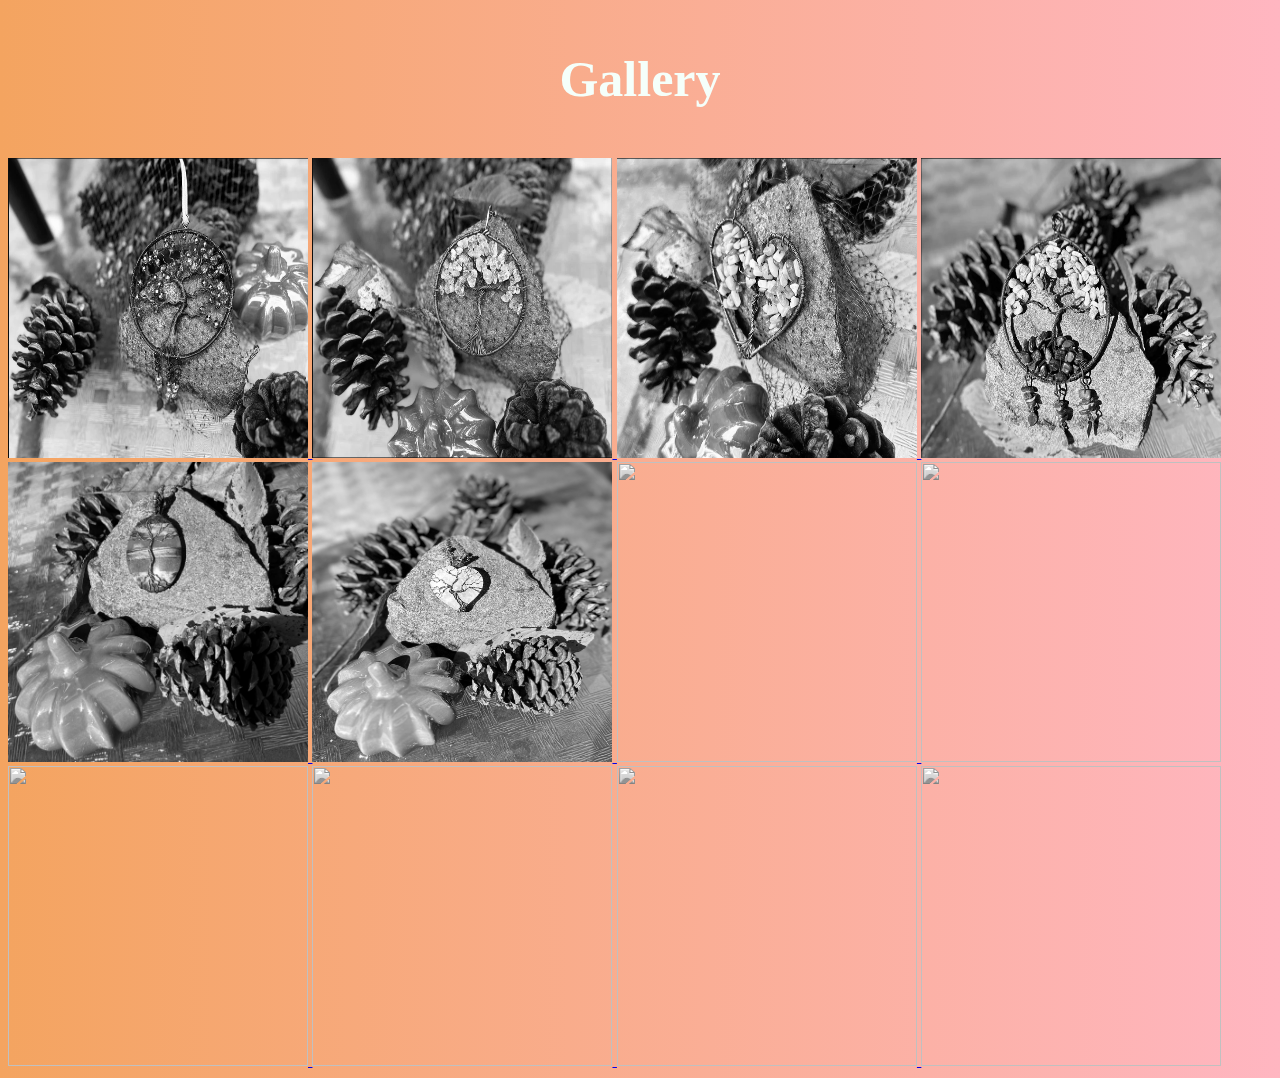
==== gallery/gallery.html @ 49cafadc "changed file name in image 8" ====
<!doctype html>
<html>
  <head>
    <meta charset="UTF-8">
    <title>The Worthy Pendant Gallery</title>
      <link rel="stylesheet" type="text/css" href="gallery.css">
      <link rel="stylesheet" type="text/css" href="lightbox.min.css">
      <script type="text/javascript" src="lightbox-plus-jquery.min.js">
      </script>

  </head>
  <body> 
    
    <h1>
      <style>
          @import url('https://fonts.googleapis.com/css2?family=Pacifico&family=Rochester&display=swap');
      </style>

        <p> Gallery </p>
    </h1>

       <div class="gallery">

            <a href="images\o1.png" data-lightbox="mygallery" data-title="Beaded Tree of Life"><img src="images\o1.png">

            <a href="images\o2.png" data-lightbox="mygallery" data-title="Quartz Tree of Life"><img src="images\o2.png">

            <a href="images\o3.png" data-lightbox="mygallery" data-title="Pink Opal/Labradorite Tree of Life"><img src="images\o3.png">

            <a href="images\o4.png" data-lightbox="mygallery" data-title="Turquoise/Tigers Eye Tree of Life"><img src="images\o4.png">
          

          <!-- Images added on 24th Oct. -->

            <a href="images\p1.jpeg" data-lightbox="mygallery" data-title="Chakra Tree of Life"><img src="images\p1.jpeg">

            <a href="images\p2.jpeg" data-lightbox="mygallery" data-title="Pink Quartz Heart Tree of Life"><img src="images\p2.jpeg">

            <a href="images\p3.jpeg" data-lightbox="mygallery" data-title="Labradorite Tree of Life"><img src="images\p3.jpeg">

            <a href="images\p4.jpeg" data-lightbox="mygallery" data-title="Kitty"><img src="images\p4.jpeg">

          <!-- Images added on 30th Oct. -->

            <a href="images\p5.jpeg" data-lightbox="mygallery" data-title="Faceted Labradorite"><img src="images\p5.jpeg">

            <a href="images\p6.jpeg" data-lightbox="mygallery" data-title="Red Jade"><img src="images\p6.jpeg">

            <a href="images\p7.jpeg" data-lightbox="mygallery" data-title="Opalite Tree of Life"><img src="images\p7.jpeg">

            <a href="file:///C:/Users/Ryan_/repos/Website/gallery/images/p8.jpeg" data-lightbox="mygallery" data-title="Black Agate Crescent Moon"><img src="file:///C:/Users/Ryan_/repos/Website/gallery/images/p8.jpeg">
      </div>
  </body>
</html>
---- gallery/gallery.css ----
body {
	font-family: sans-serif;
	background-image: linear-gradient(to right, sandybrown, lightpink);
}


p {
	text-align:center;
	color: mintcream;
	margin:50px 0 50px;
	font-family: 'Pacifico', cursive;
	font-family: 'Rochester', cursive;
	font-size: 50px;
}


img {
	width: 300px;
	height: 300px;
}


#gallery {
	margin: 10px 50px;
}


.gallery img {
	width: 300px;
	filter: grayscale(180%);
	transition: .2s;


}

.gallery img:hover {
	filter: grayscale(0);
	transform: scale(1.1);
}
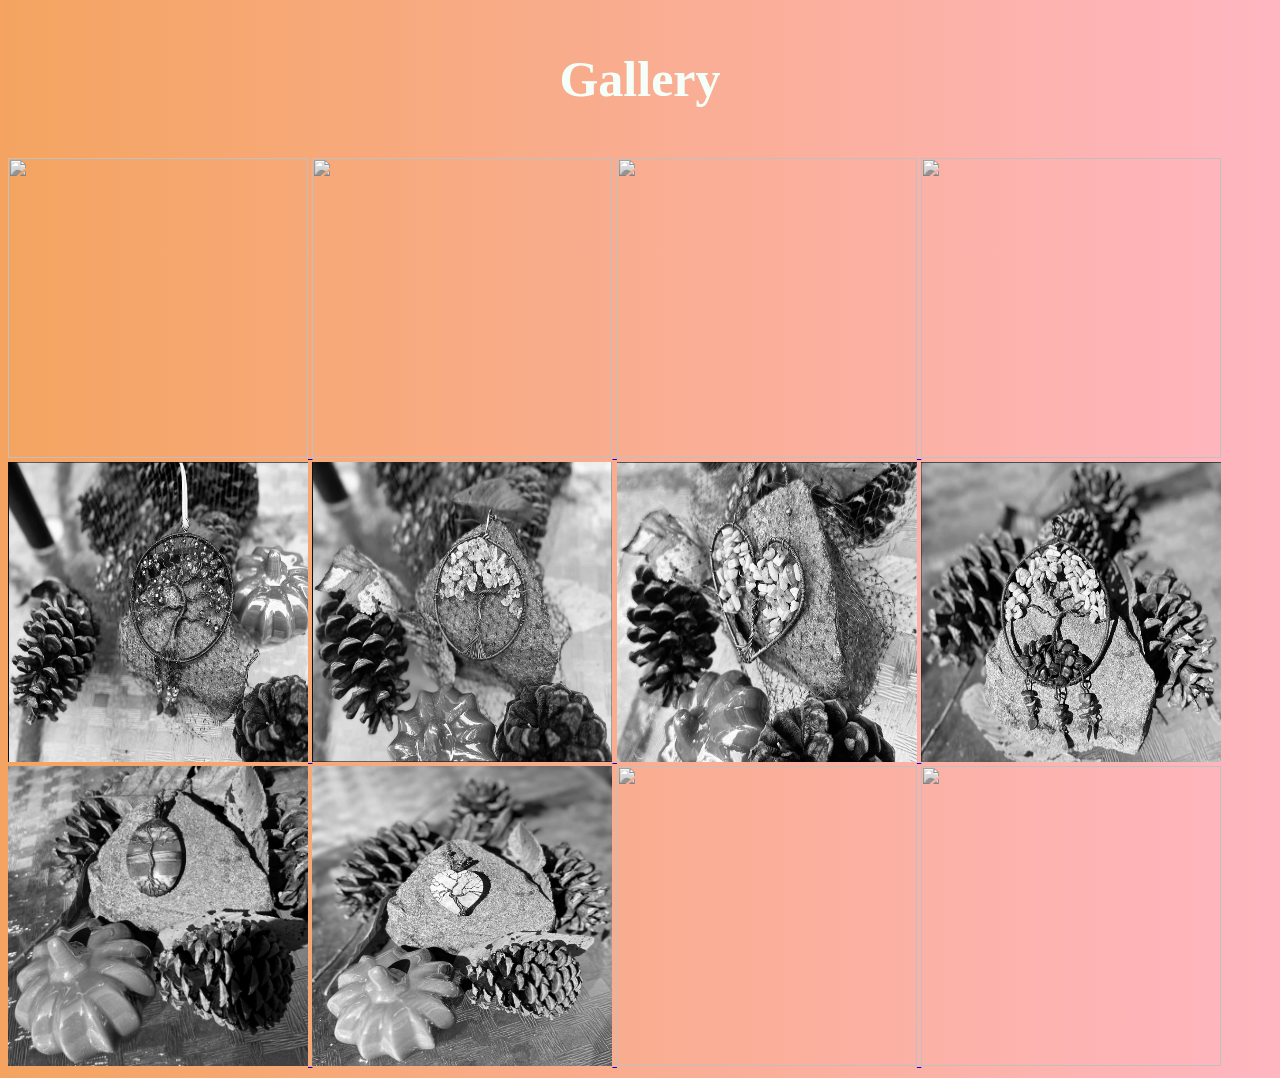
==== commit ccc7e8fb: "moving images around to see if this works" ====
--- a/gallery/gallery.html
+++ b/gallery/gallery.html
@@ -20,6 +20,14 @@
     </h1>
 
        <div class="gallery">
+             <a href="images\p5.jpeg" data-lightbox="mygallery" data-title="Faceted Labradorite"><img src="images\p5.jpeg">
+
+            <a href="images\p6.jpeg" data-lightbox="mygallery" data-title="Red Jade"><img src="images\p6.jpeg">
+
+            <a href="images\p7.jpeg" data-lightbox="mygallery" data-title="Opalite Tree of Life"><img src="images\p7.jpeg">
+
+            <a href="images\p8.jpeg" data-lightbox="mygallery" data-title="Black Agate Crescent Moon"><img src="images\p8.jpeg">
+      
 
             <a href="images\o1.png" data-lightbox="mygallery" data-title="Beaded Tree of Life"><img src="images\o1.png">
 
@@ -41,15 +49,8 @@
             <a href="images\p4.jpeg" data-lightbox="mygallery" data-title="Kitty"><img src="images\p4.jpeg">
 
           <!-- Images added on 30th Oct. -->
+      </div>
 
-            <a href="images\p5.jpeg" data-lightbox="mygallery" data-title="Faceted Labradorite"><img src="images\p5.jpeg">
-
-            <a href="images\p6.jpeg" data-lightbox="mygallery" data-title="Red Jade"><img src="images\p6.jpeg">
-
-            <a href="images\p7.jpeg" data-lightbox="mygallery" data-title="Opalite Tree of Life"><img src="images\p7.jpeg">
-
-            <a href="file:///C:/Users/Ryan_/repos/Website/gallery/images/p8.jpeg" data-lightbox="mygallery" data-title="Black Agate Crescent Moon"><img src="file:///C:/Users/Ryan_/repos/Website/gallery/images/p8.jpeg">
-      </div>
   </body>
 </html>
 
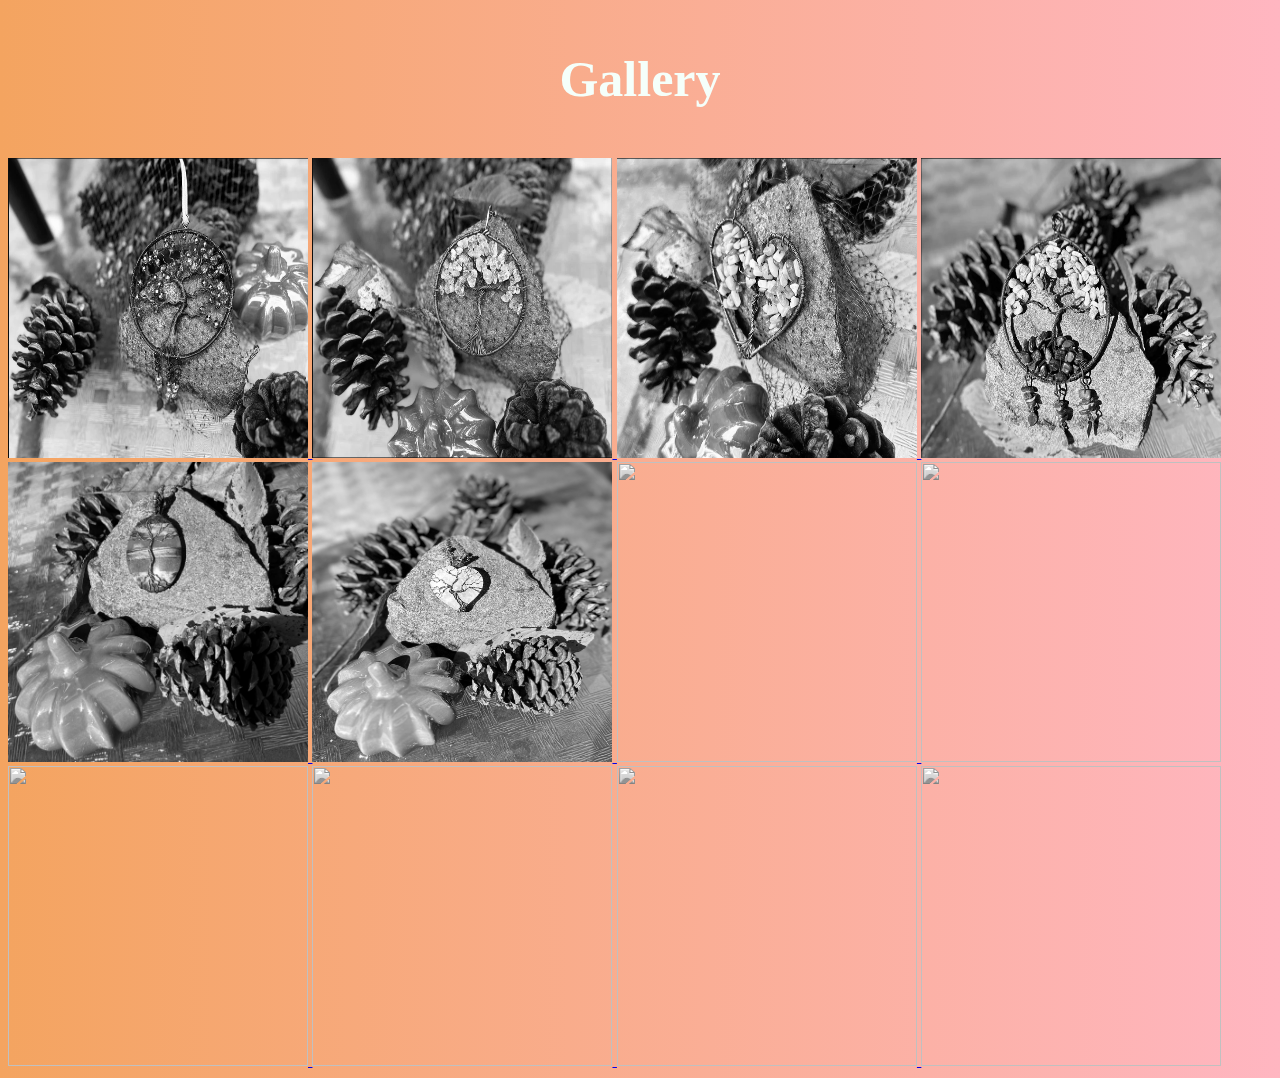
==== commit 8636ea1b: "setting back to original" ====
--- a/gallery/gallery.html
+++ b/gallery/gallery.html
@@ -20,14 +20,6 @@
     </h1>
 
        <div class="gallery">
-             <a href="images\p5.jpeg" data-lightbox="mygallery" data-title="Faceted Labradorite"><img src="images\p5.jpeg">
-
-            <a href="images\p6.jpeg" data-lightbox="mygallery" data-title="Red Jade"><img src="images\p6.jpeg">
-
-            <a href="images\p7.jpeg" data-lightbox="mygallery" data-title="Opalite Tree of Life"><img src="images\p7.jpeg">
-
-            <a href="images\p8.jpeg" data-lightbox="mygallery" data-title="Black Agate Crescent Moon"><img src="images\p8.jpeg">
-      
 
             <a href="images\o1.png" data-lightbox="mygallery" data-title="Beaded Tree of Life"><img src="images\o1.png">
 
@@ -49,8 +41,15 @@
             <a href="images\p4.jpeg" data-lightbox="mygallery" data-title="Kitty"><img src="images\p4.jpeg">
 
           <!-- Images added on 30th Oct. -->
+
+            <a href="images\p5.jpeg" data-lightbox="mygallery" data-title="Faceted Labradorite"><img src="images\p5.jpeg">
+
+            <a href="images\p6.jpeg" data-lightbox="mygallery" data-title="Red Jade"><img src="images\p6.jpeg">
+
+            <a href="images\p7.jpeg" data-lightbox="mygallery" data-title="Opalite Tree of Life"><img src="images\p7.jpeg">
+
+            <a href="images\p8.jpeg" data-lightbox="mygallery" data-title="Black Agate Crescent Moon"><img src="images\p8.jpeg">
       </div>
-
   </body>
 </html>
 
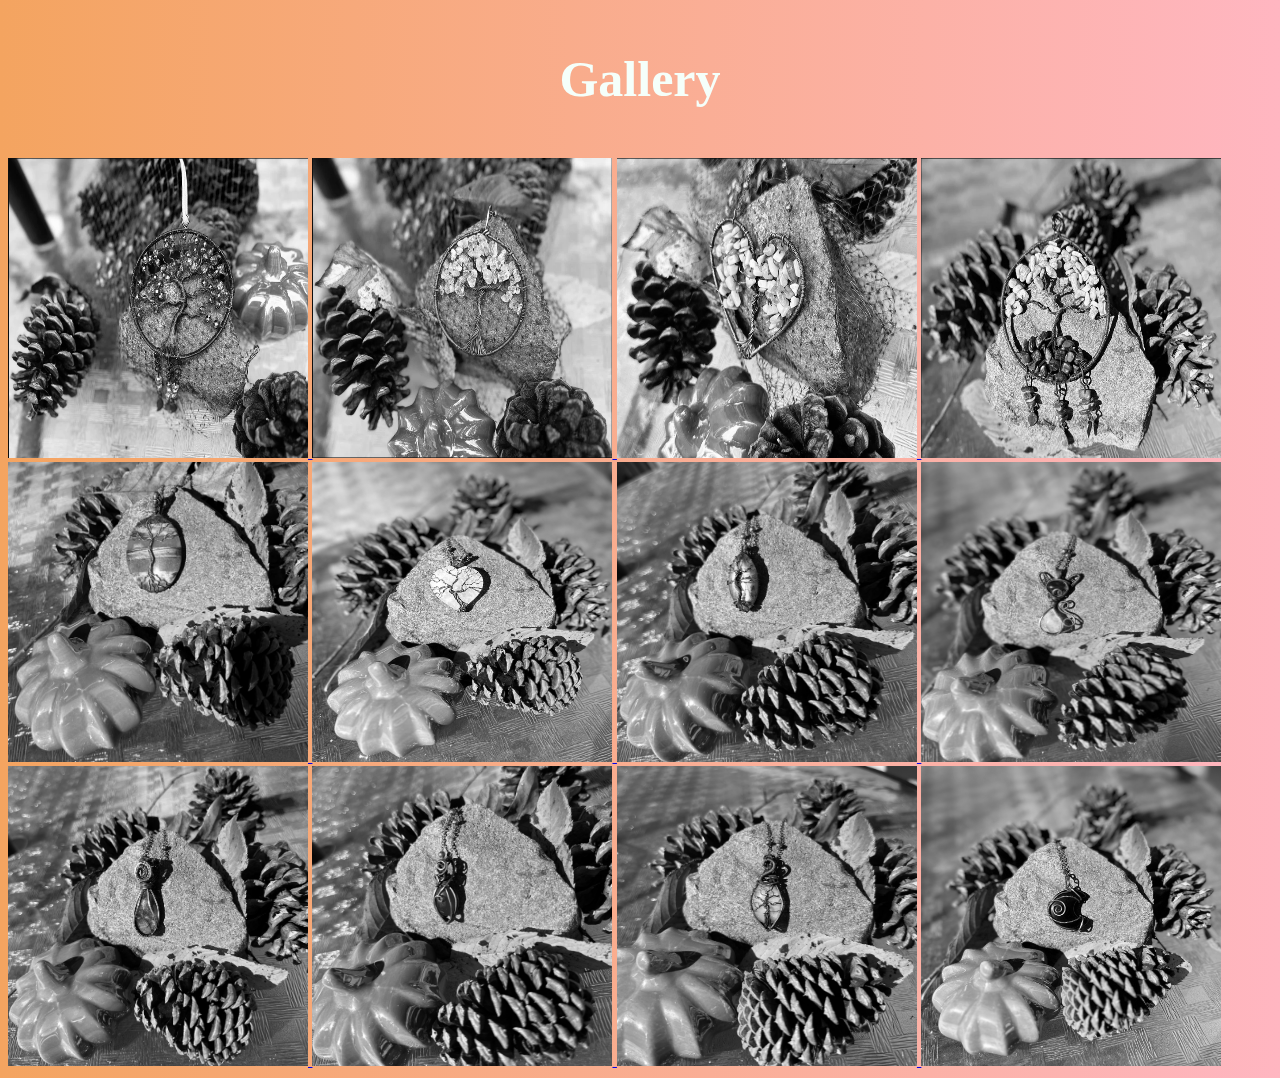
==== commit 72bf3798: "changed files names back to capital P" ====
--- a/gallery/gallery.html
+++ b/gallery/gallery.html
@@ -36,19 +36,19 @@
 
             <a href="images\p2.jpeg" data-lightbox="mygallery" data-title="Pink Quartz Heart Tree of Life"><img src="images\p2.jpeg">
 
-            <a href="images\p3.jpeg" data-lightbox="mygallery" data-title="Labradorite Tree of Life"><img src="images\p3.jpeg">
+            <a href="images\P3.jpeg" data-lightbox="mygallery" data-title="Labradorite Tree of Life"><img src="images\P3.jpeg">
 
-            <a href="images\p4.jpeg" data-lightbox="mygallery" data-title="Kitty"><img src="images\p4.jpeg">
+            <a href="images\P4.jpeg" data-lightbox="mygallery" data-title="Kitty"><img src="images\P4.jpeg">
 
           <!-- Images added on 30th Oct. -->
 
-            <a href="images\p5.jpeg" data-lightbox="mygallery" data-title="Faceted Labradorite"><img src="images\p5.jpeg">
+            <a href="images\P5.jpeg" data-lightbox="mygallery" data-title="Faceted Labradorite"><img src="images\P5.jpeg">
 
-            <a href="images\p6.jpeg" data-lightbox="mygallery" data-title="Red Jade"><img src="images\p6.jpeg">
+            <a href="images\P6.jpeg" data-lightbox="mygallery" data-title="Red Jade"><img src="images\P6.jpeg">
 
-            <a href="images\p7.jpeg" data-lightbox="mygallery" data-title="Opalite Tree of Life"><img src="images\p7.jpeg">
+            <a href="images\P7.jpeg" data-lightbox="mygallery" data-title="Opalite Tree of Life"><img src="images\P7.jpeg">
 
-            <a href="images\p8.jpeg" data-lightbox="mygallery" data-title="Black Agate Crescent Moon"><img src="images\p8.jpeg">
+            <a href="images\P8.jpeg" data-lightbox="mygallery" data-title="Black Agate Crescent Moon"><img src="images\P8.jpeg">
       </div>
   </body>
 </html>
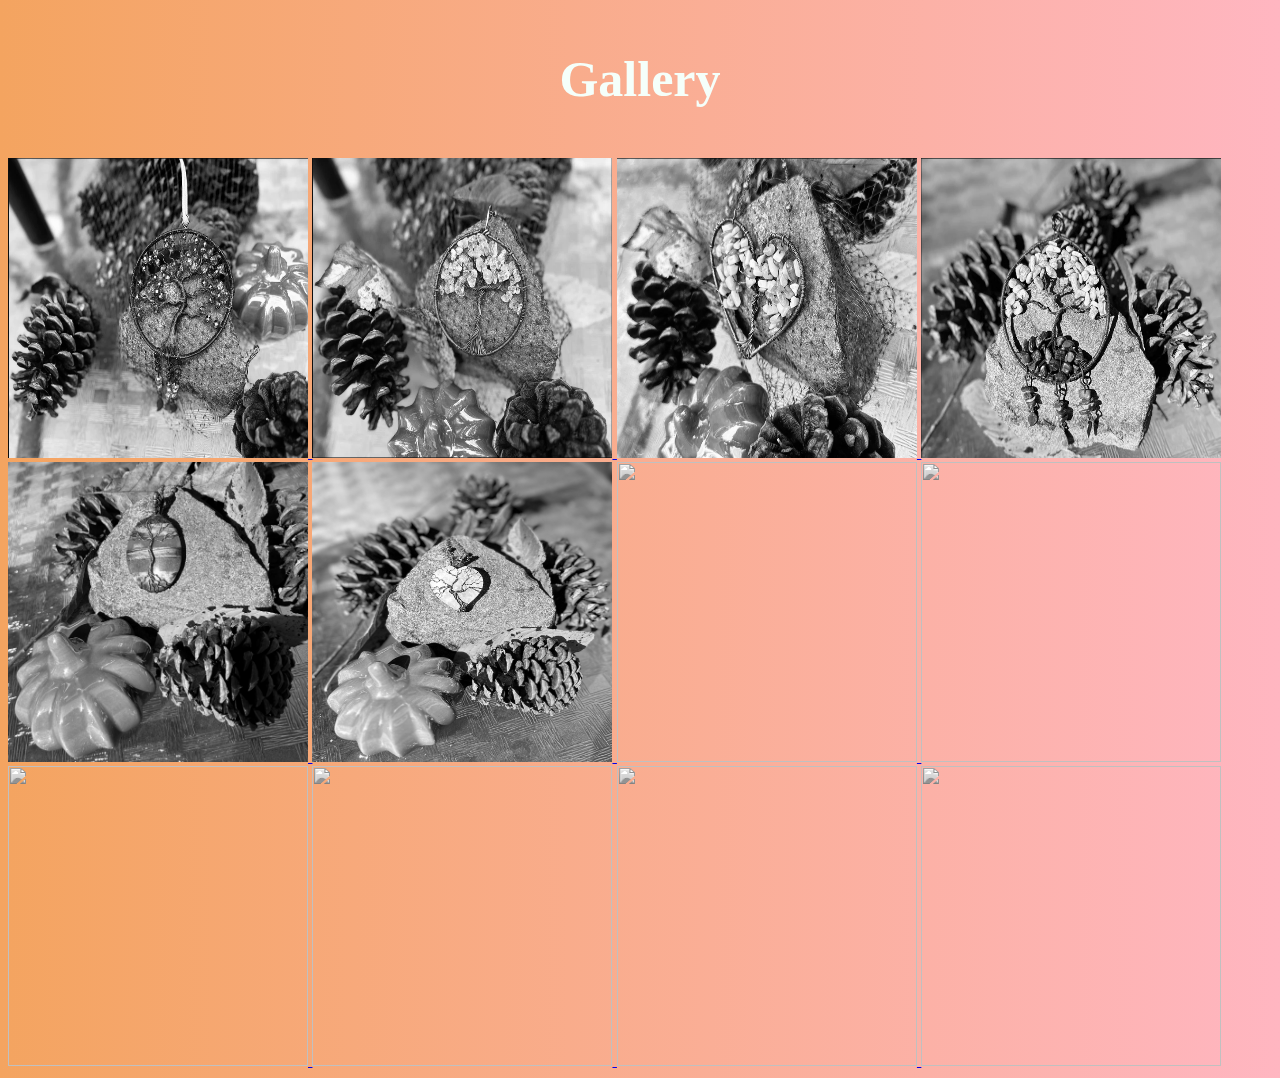
==== commit 8655ac61: "changed big P to little p" ====
--- a/gallery/gallery.html
+++ b/gallery/gallery.html
@@ -36,19 +36,19 @@
 
             <a href="images\p2.jpeg" data-lightbox="mygallery" data-title="Pink Quartz Heart Tree of Life"><img src="images\p2.jpeg">
 
-            <a href="images\P3.jpeg" data-lightbox="mygallery" data-title="Labradorite Tree of Life"><img src="images\P3.jpeg">
+            <a href="images\p3.jpeg" data-lightbox="mygallery" data-title="Labradorite Tree of Life"><img src="images\p3.jpeg">
 
-            <a href="images\P4.jpeg" data-lightbox="mygallery" data-title="Kitty"><img src="images\P4.jpeg">
+            <a href="images\p4.jpeg" data-lightbox="mygallery" data-title="Kitty"><img src="images\p4.jpeg">
 
           <!-- Images added on 30th Oct. -->
 
-            <a href="images\P5.jpeg" data-lightbox="mygallery" data-title="Faceted Labradorite"><img src="images\P5.jpeg">
+            <a href="images\p5.jpeg" data-lightbox="mygallery" data-title="Faceted Labradorite"><img src="images\p5.jpeg">
 
-            <a href="images\P6.jpeg" data-lightbox="mygallery" data-title="Red Jade"><img src="images\P6.jpeg">
+            <a href="images\p6.jpeg" data-lightbox="mygallery" data-title="Red Jade"><img src="images\p6.jpeg">
 
-            <a href="images\P7.jpeg" data-lightbox="mygallery" data-title="Opalite Tree of Life"><img src="images\P7.jpeg">
+            <a href="images\p7.jpeg" data-lightbox="mygallery" data-title="Opalite Tree of Life"><img src="images\p7.jpeg">
 
-            <a href="images\P8.jpeg" data-lightbox="mygallery" data-title="Black Agate Crescent Moon"><img src="images\P8.jpeg">
+            <a href="images\p8.jpeg" data-lightbox="mygallery" data-title="Black Agate Crescent Moon"><img src="images\p8.jpeg">
       </div>
   </body>
 </html>
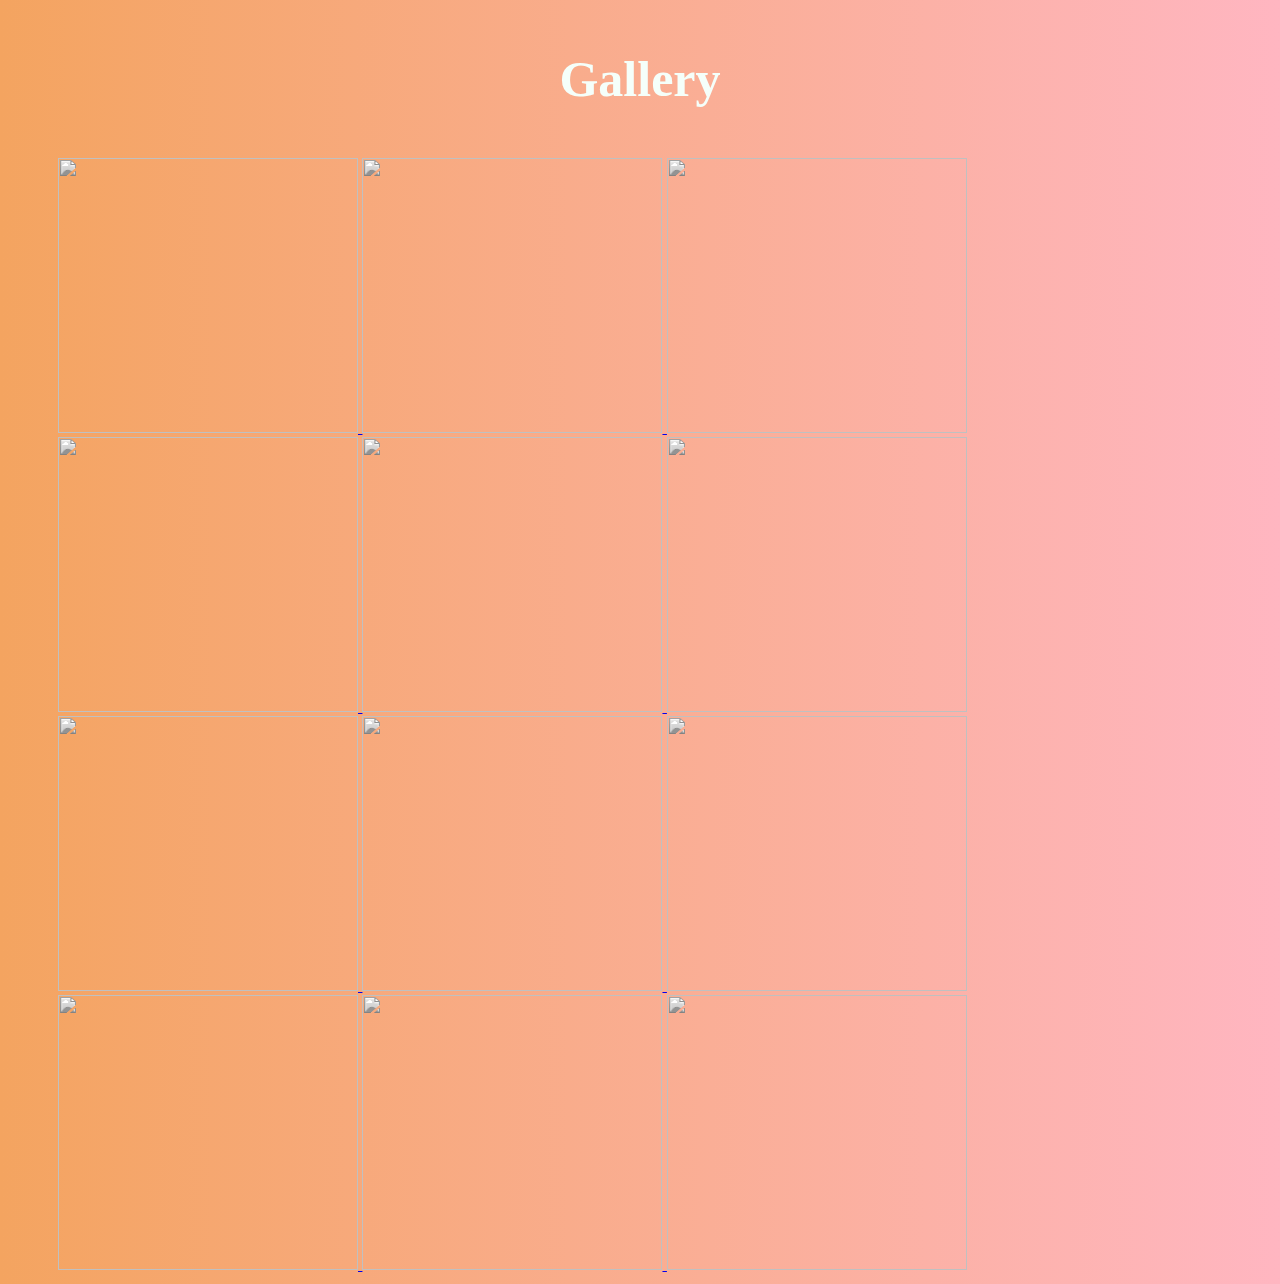
==== commit f02c0c46: "updating images" ====
--- a/gallery/gallery.html
+++ b/gallery/gallery.html
@@ -21,34 +21,34 @@
 
        <div class="gallery">
 
-            <a href="images\o1.png" data-lightbox="mygallery" data-title="Beaded Tree of Life"><img src="images\o1.png">
+            <a href="C:\Users\Ryan_\repos\Website\images\o1.png" data-lightbox="mygallery" data-title="Beaded Tree of Life"><img src="C:\Users\Ryan_\repos\Website\images\o1.png">
 
-            <a href="images\o2.png" data-lightbox="mygallery" data-title="Quartz Tree of Life"><img src="images\o2.png">
+            <a href="C:\Users\Ryan_\repos\Website\images\o2.png" data-lightbox="mygallery" data-title="Quartz Tree of Life"><img src="C:\Users\Ryan_\repos\Website\images\o2.png">
 
-            <a href="images\o3.png" data-lightbox="mygallery" data-title="Pink Opal/Labradorite Tree of Life"><img src="images\o3.png">
+            <a href="C:\Users\Ryan_\repos\Website\images\o3.png" data-lightbox="mygallery" data-title="Pink Opal/Labradorite Tree of Life"><img src="C:\Users\Ryan_\repos\Website\images\o3.png">
 
-            <a href="images\o4.png" data-lightbox="mygallery" data-title="Turquoise/Tigers Eye Tree of Life"><img src="images\o4.png">
+            <a href="C:\Users\Ryan_\repos\Website\images\o4.png" data-lightbox="mygallery" data-title="Turquoise/Tigers Eye Tree of Life"><img src="C:\Users\Ryan_\repos\Website\images\o4.png">
           
 
           <!-- Images added on 24th Oct. -->
 
-            <a href="images\p1.jpeg" data-lightbox="mygallery" data-title="Chakra Tree of Life"><img src="images\p1.jpeg">
+            <a href="C:\Users\Ryan_\repos\Website\images\p1.jpeg" data-lightbox="mygallery" data-title="Chakra Tree of Life"><img src="C:\Users\Ryan_\repos\Website\images\p1.jpeg">
 
-            <a href="images\p2.jpeg" data-lightbox="mygallery" data-title="Pink Quartz Heart Tree of Life"><img src="images\p2.jpeg">
+            <a href="C:\Users\Ryan_\repos\Website\images\p2.jpeg" data-lightbox="mygallery" data-title="Pink Quartz Heart Tree of Life"><img src="C:\Users\Ryan_\repos\Website\images\p2.jpeg">
 
-            <a href="images\p3.jpeg" data-lightbox="mygallery" data-title="Labradorite Tree of Life"><img src="images\p3.jpeg">
+            <a href="C:\Users\Ryan_\repos\Website\images\p3.jpeg" data-lightbox="mygallery" data-title="Labradorite Tree of Life"><img src="C:\Users\Ryan_\repos\Website\images\p3.jpeg">
 
-            <a href="images\p4.jpeg" data-lightbox="mygallery" data-title="Kitty"><img src="images\p4.jpeg">
+            <a href="C:\Users\Ryan_\repos\Website\images\p4.jpeg" data-lightbox="mygallery" data-title="Kitty"><img src="C:\Users\Ryan_\repos\Website\images\p4.jpeg">
 
           <!-- Images added on 30th Oct. -->
 
-            <a href="images\p5.jpeg" data-lightbox="mygallery" data-title="Faceted Labradorite"><img src="images\p5.jpeg">
+            <a href="C:\Users\Ryan_\repos\Website\images\p5.jpeg" data-lightbox="mygallery" data-title="Faceted Labradorite"><img src="C:\Users\Ryan_\repos\Website\images\p5.jpeg">
 
-            <a href="images\p6.jpeg" data-lightbox="mygallery" data-title="Red Jade"><img src="images\p6.jpeg">
+            <a href="C:\Users\Ryan_\repos\Website\images\p6.jpeg" data-lightbox="mygallery" data-title="Red Jade"><img src="C:\Users\Ryan_\repos\Website\images\p6.jpeg">
 
-            <a href="images\p7.jpeg" data-lightbox="mygallery" data-title="Opalite Tree of Life"><img src="images\p7.jpeg">
+            <a href="C:\Users\Ryan_\repos\Website\images\p7.jpeg" data-lightbox="mygallery" data-title="Opalite Tree of Life"><img src="C:\Users\Ryan_\repos\Website\images\p7.jpeg">
 
-            <a href="images\p8.jpeg" data-lightbox="mygallery" data-title="Black Agate Crescent Moon"><img src="images\p8.jpeg">
+            <a href="C:\Users\Ryan_\repos\Website\images\p8.jpeg" data-lightbox="mygallery" data-title="Black Agate Crescent Moon"><img src="C:\Users\Ryan_\repos\Website\images\p8.jpeg">
       </div>
   </body>
 </html>
--- a/gallery/gallery.css
+++ b/gallery/gallery.css
@@ -2,7 +2,6 @@
 	font-family: sans-serif;
 	background-image: linear-gradient(to right, sandybrown, lightpink);
 }
-
 
 p {
 	text-align:center;
@@ -11,29 +10,24 @@
 	font-family: 'Pacifico', cursive;
 	font-family: 'Rochester', cursive;
 	font-size: 50px;
+
 }
 
+.gallery {
+	margin: 10px 50px;
 
-img {
-	width: 300px;
-	height: 300px;
 }
-
-
-#gallery {
-	margin: 10px 50px;
-}
-
 
 .gallery img {
 	width: 300px;
+	height: 275px;
 	filter: grayscale(180%);
 	transition: .2s;
-
 
 }
 
 .gallery img:hover {
 	filter: grayscale(0);
 	transform: scale(1.1);
-}+}
+
